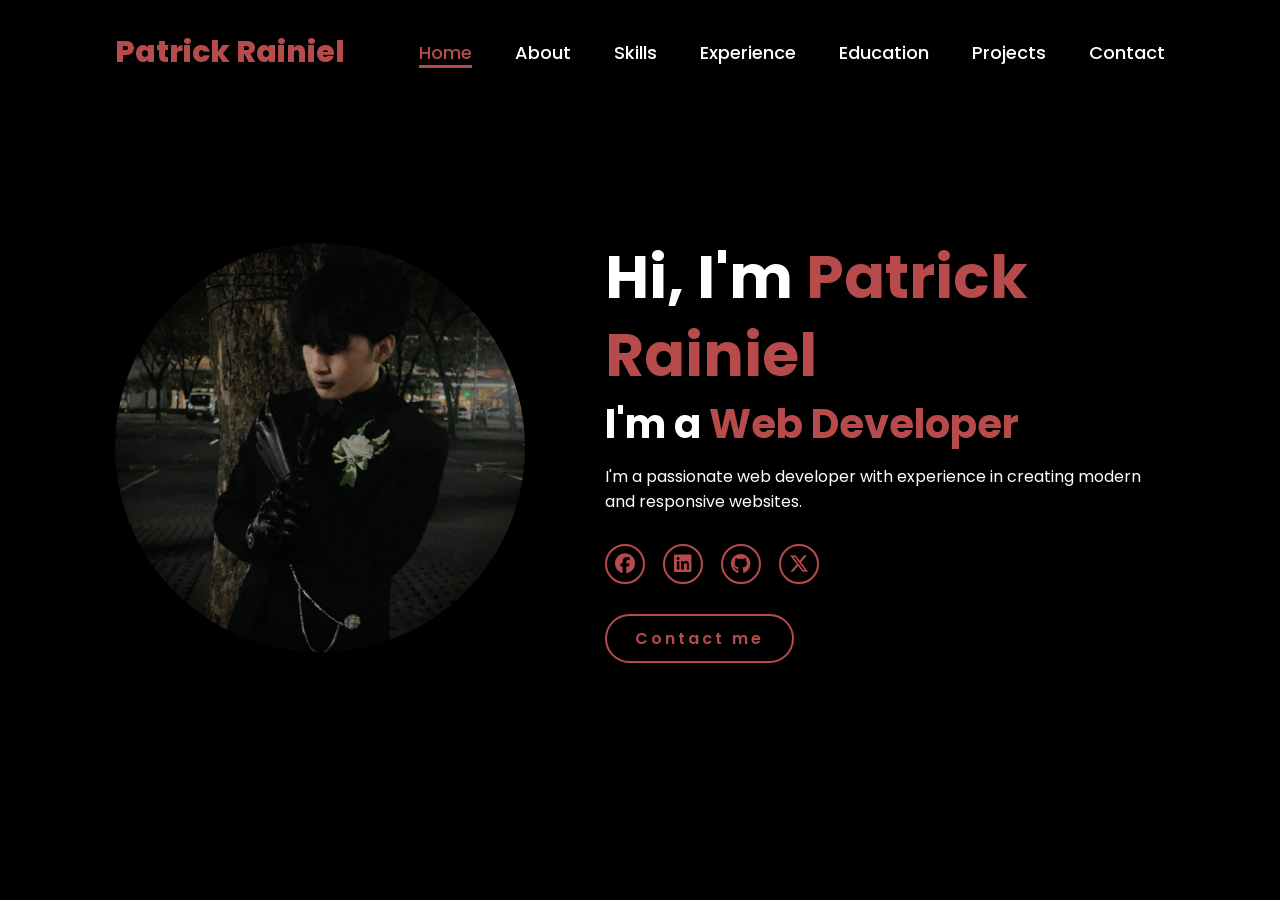
==== index.html @ dc47c707 "commit" ====
<!DOCTYPE html>
<html lang="en">
<head>
    <meta charset="UTF-8">
    <meta name="viewport" content="width=device-width, initial-scale=1.0">
    <link rel="stylesheet" href="https://cdnjs.cloudflare.com/ajax/libs/font-awesome/6.5.2/css/all.min.css">
    <title>Patrick Rainiel's Portfolio</title>
    <link rel="stylesheet" href="style.css">
</head>
<body>
    <header>
        <a href = "#" class="logo">Patrick Rainiel</a>

        <nav>
            <a href="#home" class = "active">Home</a>   
            <a href="#about">About</a>
            <a href="#skills">Skills</a>
            <a href="#experience">Experience</a>
            <a href="#education">Education</a>
            <a href="#projects">Projects</a>
            <a href="#contact">Contact</a>
        </nav>
    </header>
    <section class = "home">
    <div class ="home-img">
        <img src="Images/PatrickRainiel.jpg" alt="Patrick Rainiel">
    </div>
    <div class = "home-content">
        <h1>Hi, I'm <span>Patrick Rainiel</span></h1>
        <h3>I'm a <span>Web Developer</span></h3>
        <p>I'm a passionate web developer with experience in creating modern and responsive websites.</p>
        <div class="social-icons">
            <a href="https://www.facebook.com/patrainiel0905"><i class="fa-brands fa-facebook"></i></a>
            <a href="#"><i class="fa-brands fa-linkedin"></i></a>
            <a href="https://github.com/nobleprecipitation-jpg"><i class="fa-brands fa-github"></i></a>
            <a href="https://x.com/NobleRainiel"><i class="fa-brands fa-x-twitter"></i></a>
        </div>
        <a href="#" class="btn">Contact me</a>
        </div>
    </section>
</body>
</html>
---- style.css ----
@import url('https://fonts.googleapis.com/css2?family=Poppins:wght@100;200;300;400;500;600&display=swap');

* {
    margin: 0;
    padding: 0;
    box-sizing: border-box;
    text-decoration: none;
    border: none;
    outline: none;
    font-family: 'Poppins', sans-serif;
}

html {
    font-size: 62.5%;
}

body {
    width: 100%;
    height: 100vh;
    overflow-x: hidden;
    background-color: black;
    color: white;
}

header {
    margin-top: 20px;
    position: fixed;
    top: 0;
    left: 0;
    width: 100%;
    padding: 1rem 9%;
    background-color: transparent;
    filter: drop-shadow(10px);
    display: flex;
    justify-content: space-between;
    align-items: center;
    z-index: 100;
}

.logo {
    font-size: 3rem;
    color: #b74b4b;
    font-weight: 800;
    cursor: pointer;
    transition: 0.5s ease;
}

.logo:hover {
    transform: scale(1.1);
}

nav a {
    font-size: 1.8rem;
    color: white;
    margin-left: 4rem;
    font-weight: 500;
    transition: 0.3s ease;
    border-bottom: 3px solid transparent;
}

nav a:hover,
nav a.active {
    color: #b74b4b;
    border-bottom: 3px solid #b74b4b;
}

@media(max-width:995px) {
    nav {
        position: absolute;
        display: none;
        top: 0;
        right: 0;
        width: 40%;
        border-left: 3px solid #b74b4b;
        border-bottom: 3px solid #b74b4b;
        border-bottom-left-radius: 2rem;
        padding: 1rem solid;
        background-color: #161616;
        border-top: 0.1rem solid rgba(0, 0, 0, 0.1);
    }

    nav.active {
        display: block;
    }

    nav a {
        display: block;
        font-size: 2rem;
        margin: 3rem 0;
    }

    nav a:hover,
    nav a.active {
        padding: 1rem;
        border-radius: 0.5rem;
        border-bottom: 0.5rem solid #b74b4b;
    }
}

section {
    min-height: 100vh;
    padding: 5rem 9% 5rem;
}

.home {
    display: flex;
    justify-content: center;
    align-items: center;
    gap: 8rem;
    background-color: black;
}

.home .home-content h1 {
    font-size: 6rem;
    font-weight: 700;
    line-height: 1.3;
}

span {
    color: #b74b4b;
}

.home-content h3 {
    font-size: 4rem;
    margin-bottom: 1rem;
    font-weight: 700;
}

.home-content p {
    font-size: 1.6rem;
}

.home-img {
    border-radius: 50%;
}

.home-img img {
    position: relative;
    width: 32vw;
    border-radius: 50%;
    box-shadow: 0 0 25px solid #b74b4b;
    cursor: pointer;
    transition: 0.2s linear;
}

.home-img img:hover {
    font-size: 1.8rem;
    font-weight: 500;
}

.social-icons a {
    display: inline-flex;
    justify-content: center;
    align-items: center;
    width: 4rem;
    height: 4rem;
    background-color: transparent;
    border: 0.2rem solid #b74b4b;
    font-size: 2rem;
    border-radius: 50%;
    margin: 3rem 1.5rem 3rem 0;
    transition: 0.3s ease;
    color: #b74b4b;
}

.social-icons a:hover {
    color: black;
    transform: scale(1.3) translateY(-5px);
    background-color: #b74b4b;
    box-shadow: 0 0 25px #b74b4b;
}

.btn {
    display: inline-block;
    padding: 1rem 2.8rem;
    background-color: black;
    border-radius: 4rem;
    font-size: 1.6rem;
    color: #b74b4b;
    letter-spacing: 0.3rem;
    font-weight: 600;
    border: 2px solid #b74b4b;
    transition: 0.3s ease;
    cursor: pointer;
}

.btn:hover {
    transform: scale3d(1.03);
    background-color: #b74b4b;
    color: black;
    box-shadow: 0 0 25px #b74b4b;
}

.typing-text {
    font-size: 34px;
    font-weight: 600;
    min-width: 280px;
}

.typing-text span {
    position: relative;
}

.typing-text span::before {
    content: "software Developer";
    color: #b74b4b;
    animation: words 20s infinite;
}

.typing-text span::after {
    content: "";
    background-color: black;
    position: absolute;
    width: calc(100% + 8px);
    height: 100%;
    border-left: 3px solid black;
    right: -8;
    animation: cursor 0.6s infinite;
}

@keyframes cursor {
    to {
        border-left: 3px solid #b74b4b;
    }
}

@keyframes words {

    0%,
    20% {
        content: "Web Developer";
    }

    21%,
    40% {
        content: "Developer";
    }

    41%,
    60% {
        content: "Web Designer";
    }

    61%,
    80% {
        content: "Youtuber";
    }

    81%,
    100% {
        content: "Script Writer";
    }
}

@media (max-width: 1000px) {
    .home {
        gap: 4rem;
    }
}

@media(max-width:995px) {
    .home {
        flex-direction: column;
        margin: 5rem 4rem;
    }

    .home .home-content h3 {
        font-size: 2.5rem;
    }

    .home-content h1 {
        font-size: 5rem;
    }

    .home-img img {
        width: 70vw;
        margin-top: 4rem;
    }
}
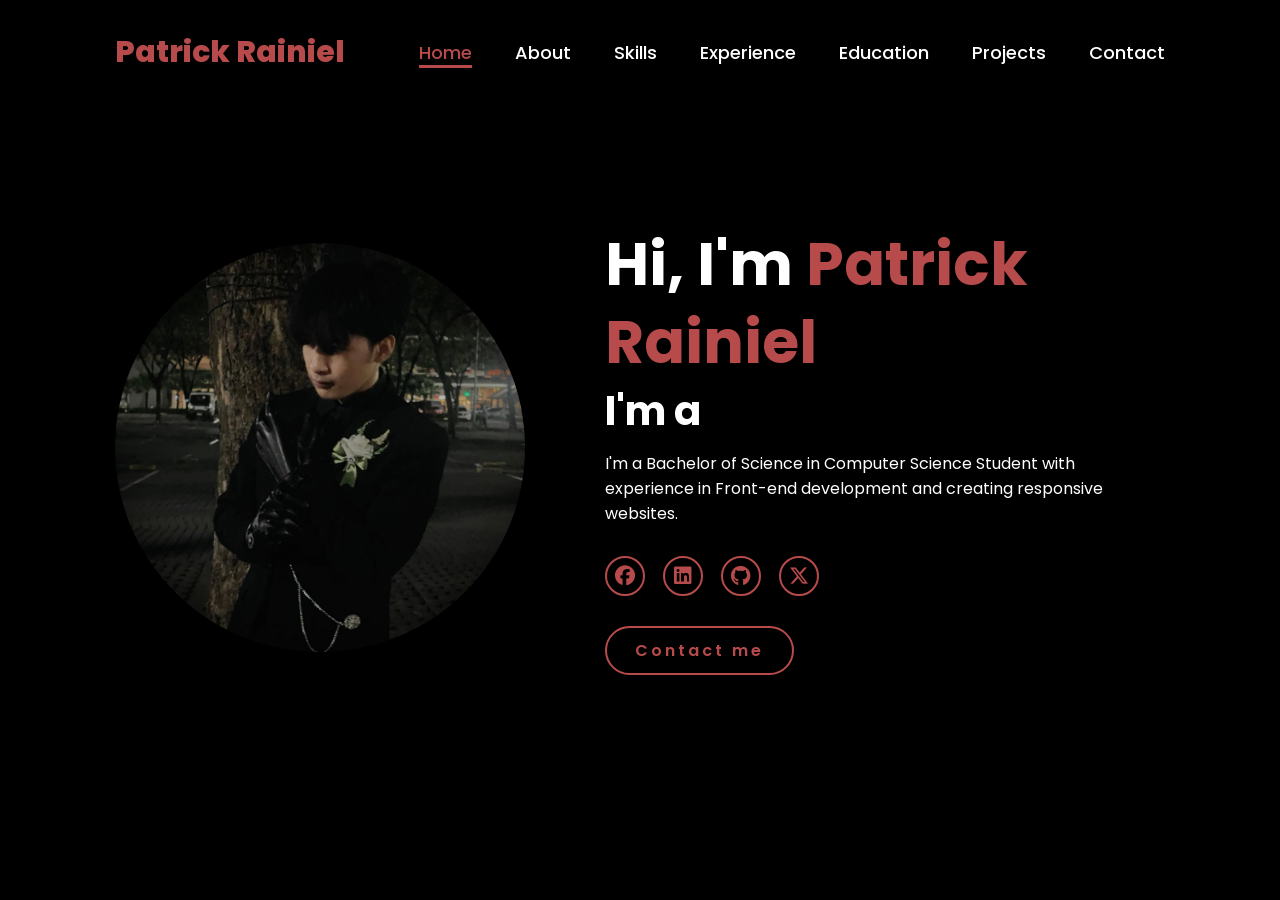
==== commit ee1558d1: "commit" ====
--- a/index.html
+++ b/index.html
@@ -27,8 +27,8 @@
     </div>
     <div class = "home-content">
         <h1>Hi, I'm <span>Patrick Rainiel</span></h1>
-        <h3>I'm a <span>Web Developer</span></h3>
-        <p>I'm a passionate web developer with experience in creating modern and responsive websites.</p>
+        <h3>I'm a <span></span></h3>
+        <p>I'm a Bachelor of Science in Computer Science Student with experience in Front-end development and creating responsive websites.</p>
         <div class="social-icons">
             <a href="https://www.facebook.com/patrainiel0905"><i class="fa-brands fa-facebook"></i></a>
             <a href="#"><i class="fa-brands fa-linkedin"></i></a>
--- a/style.css
+++ b/style.css
@@ -243,12 +243,12 @@
 
     61%,
     80% {
-        content: "Youtuber";
+        content: "BSCS Student";
     }
 
     81%,
     100% {
-        content: "Script Writer";
+        content: "JavaScript Developer";
     }
 }
 
